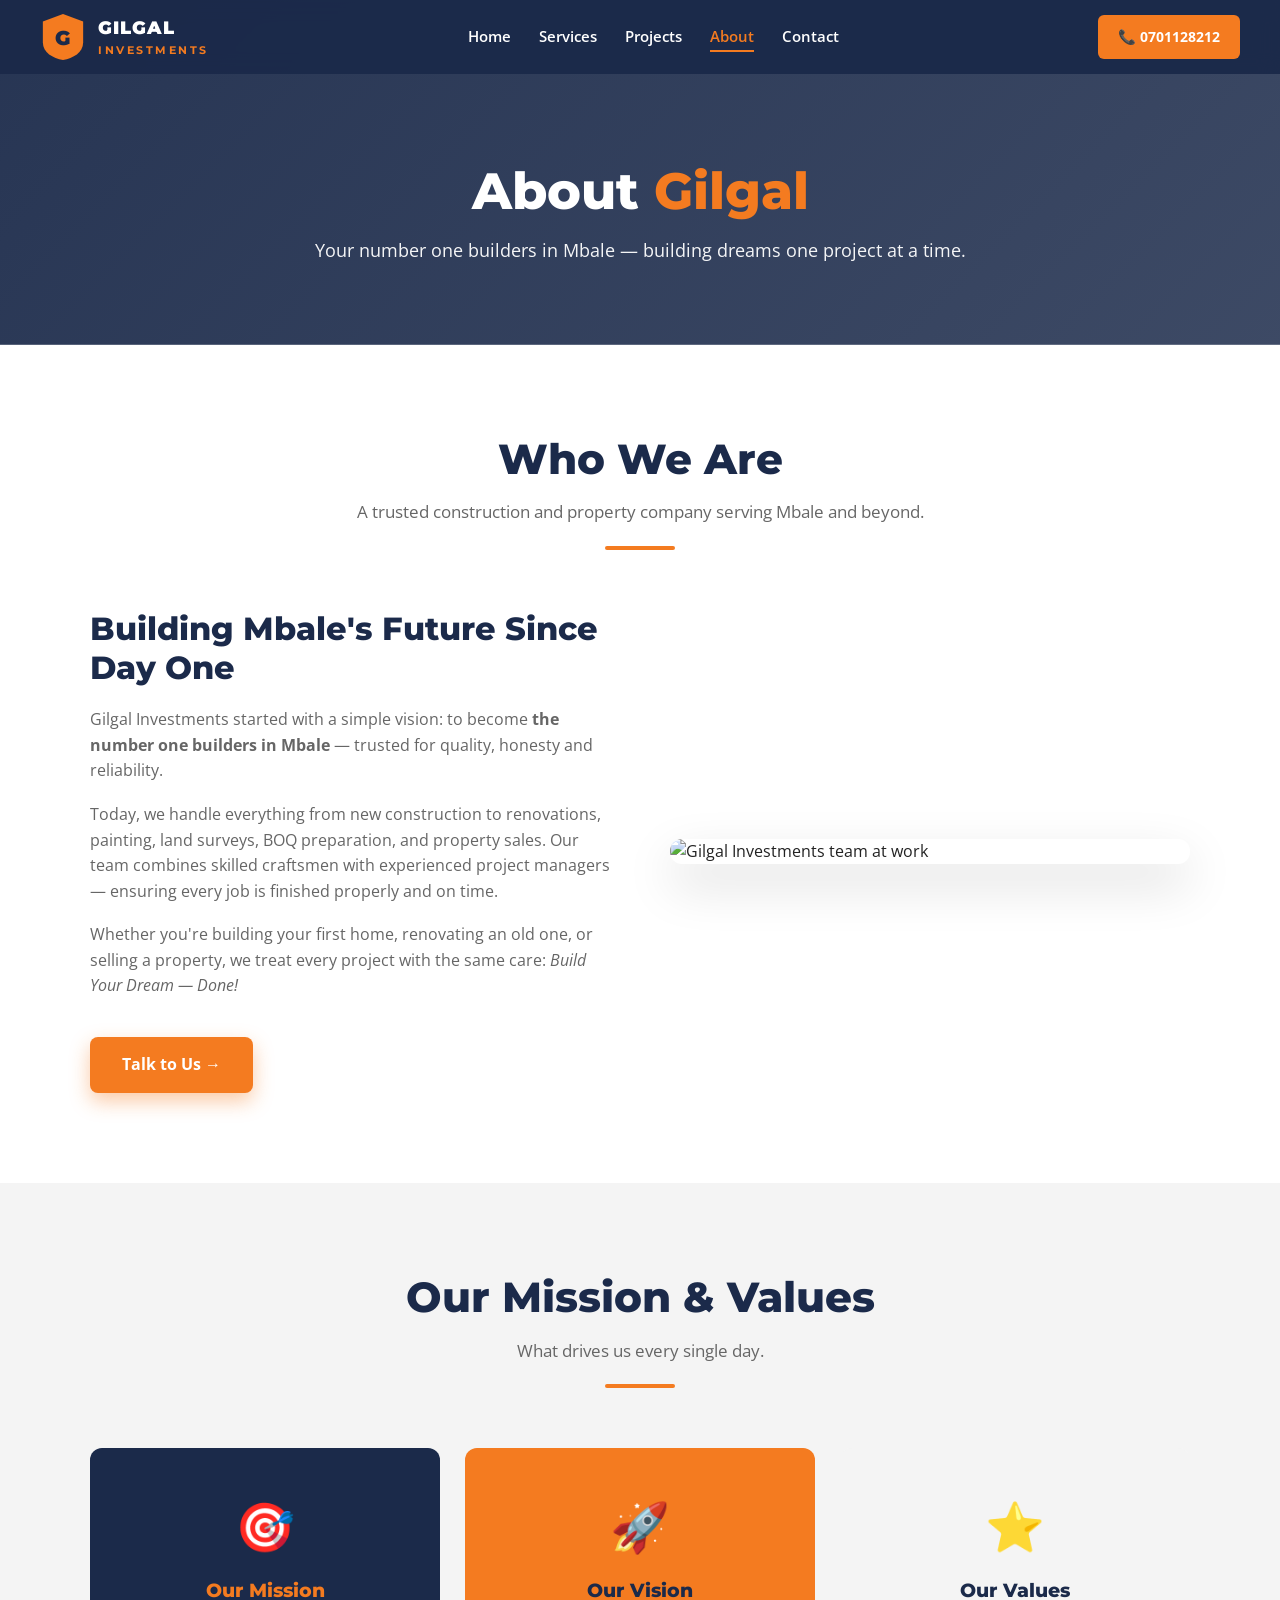
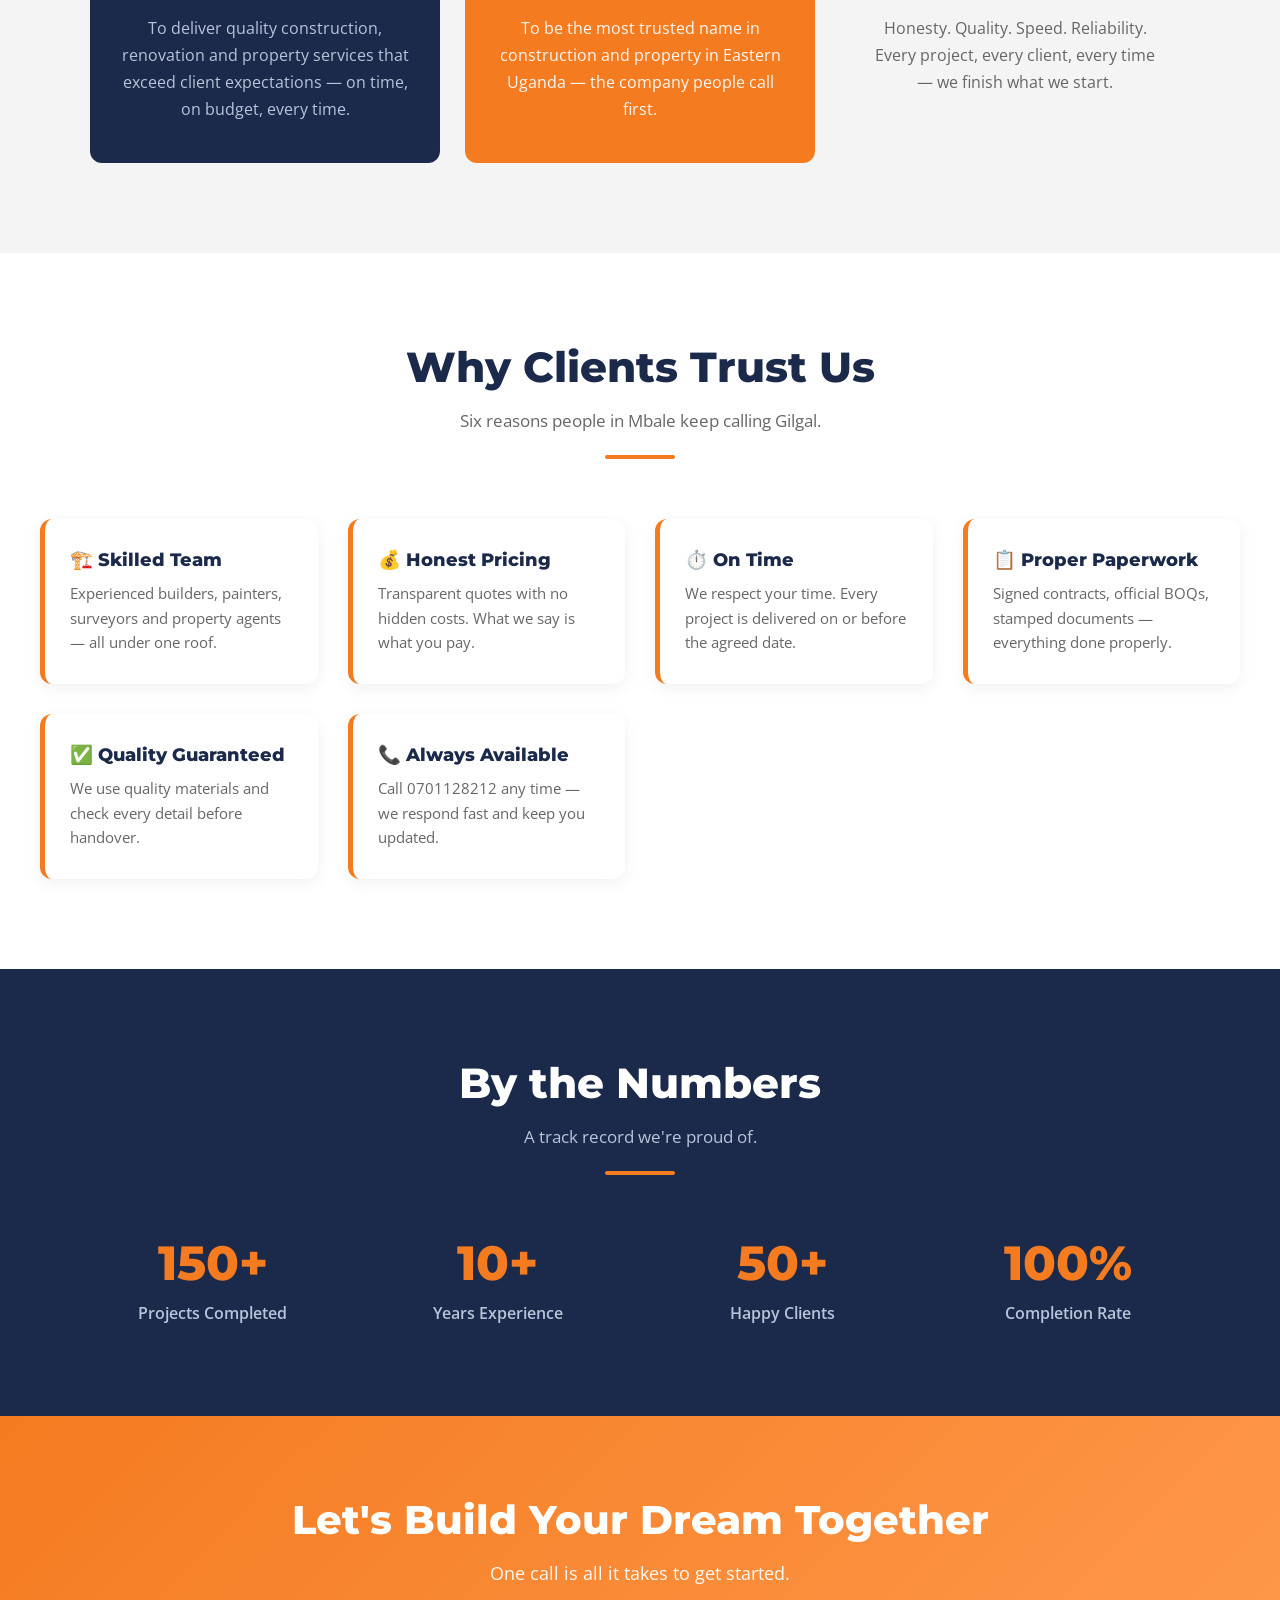
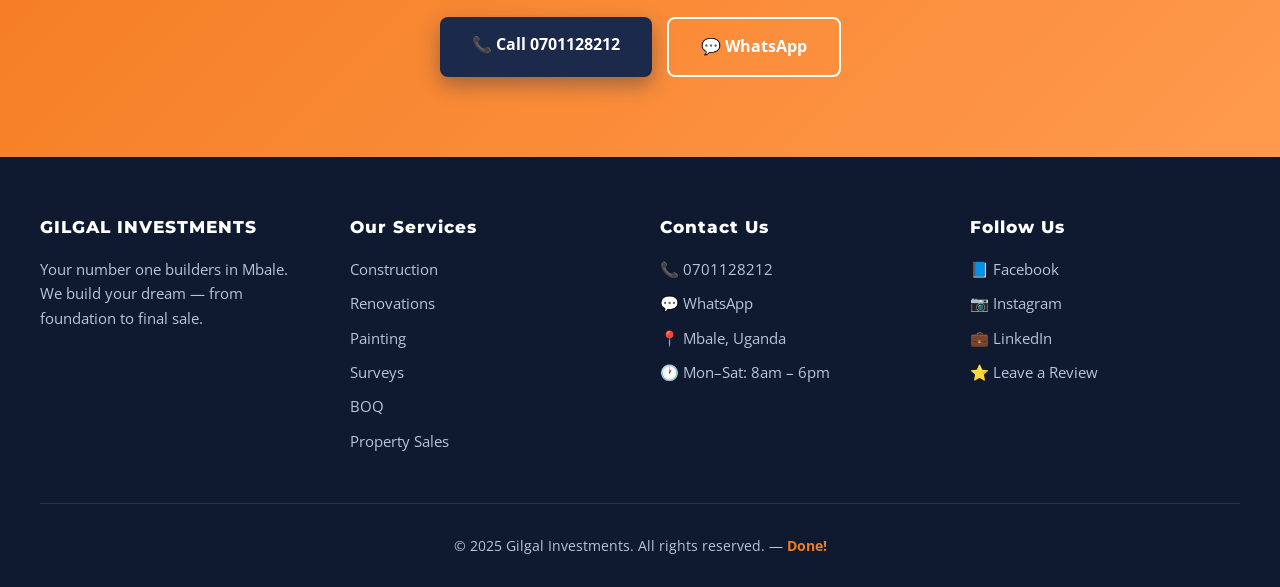
==== about.html @ a6c0d258 "gilgal website" ====
<!DOCTYPE html>
<html lang="en">
<head>
<meta charset="UTF-8">
<meta name="viewport" content="width=device-width, initial-scale=1.0">
<title>About Us | Gilgal Investments Mbale — Your Number One Builders</title>
<meta name="description" content="Learn about Gilgal Investments — your number one builders in Mbale, Uganda. Over 10 years experience in construction, renovation and property.">
<meta name="keywords" content="about Gilgal Investments, Mbale builders, trusted contractors Uganda">
<meta name="robots" content="index, follow">
<meta name="theme-color" content="#1B2A4A">
<link rel="canonical" href="https://gilgal-investment.vercel.app/about.html">

<meta property="og:type" content="website">
<meta property="og:title" content="About Us | Gilgal Investments Mbale">
<meta property="og:description" content="Your number one builders in Mbale — building dreams one project at a time.">
<meta property="og:url" content="https://gilgal-investment.vercel.app/about.html">
<meta property="og:site_name" content="Gilgal Investments">
<meta property="og:locale" content="en_UG">

<meta name="twitter:card" content="summary_large_image">
<meta name="twitter:title" content="About Gilgal Investments">
<meta name="twitter:description" content="Your number one builders in Mbale.">

<link rel="icon" type="image/svg+xml" href="data:image/svg+xml,<svg xmlns='http://www.w3.org/2000/svg' viewBox='0 0 100 100'><rect width='100' height='100' fill='%231B2A4A' rx='20'/><text x='50' y='72' font-family='Arial Black' font-size='70' font-weight='900' fill='%23F47B20' text-anchor='middle'>G</text></svg>">

<link href="https://fonts.googleapis.com/css2?family=Montserrat:wght@600;800;900&family=Open+Sans:wght@400;600;700&display=swap" rel="stylesheet">
<link rel="stylesheet" href="css/style.css">
<style>
  .mission-vision { max-width: 1100px; margin: 0 auto; display: grid; grid-template-columns: repeat(auto-fit, minmax(280px, 1fr)); gap: 25px; }
  .mv-card { padding: 40px 30px; border-radius: 12px; text-align: center; }
  .mv-card .icon { font-size: 3rem; margin-bottom: 15px; }
  .mv-card h3 { margin-bottom: 12px; }
  .mv-card p { font-size: 1rem; line-height: 1.7; }
  .mv-mission { background: var(--navy); color: var(--white); }
  .mv-mission h3 { color: var(--orange); }
  .mv-mission p { color: #b8c4d9; }
  .mv-vision { background: var(--orange); color: var(--white); }
  .mv-vision h3 { color: var(--navy); }
  .mv-vision p { color: #fff; opacity: 0.95; }
  .mv-values { background: var(--grey); }
  .mv-values h3 { color: var(--navy); }
  .mv-values p { color: var(--text-light); }
</style>
</head>
<body>

<header>
  <a href="index.html" class="logo-wrap">
    <svg class="logo-shield" viewBox="0 0 120 137" xmlns="http://www.w3.org/2000/svg">
      <path d="M 60 0 L 120 22 L 120 85 C 120 115, 90 132, 60 137 C 30 132, 0 115, 0 85 L 0 22 Z" fill="#F47B20"/>
      <text x="60" y="92" font-family="Montserrat, Arial Black, sans-serif" font-weight="900" font-size="60" fill="#1B2A4A" text-anchor="middle">G</text>
    </svg>
    <div class="logo-text">GILGAL<span>INVESTMENTS</span></div>
  </a>
  <nav>
    <ul id="navMenu">
      <li><a href="index.html">Home</a></li>
      <li><a href="services.html">Services</a></li>
      <li><a href="portfolio.html">Projects</a></li>
      <li><a href="about.html" class="active">About</a></li>
      <li><a href="contact.html">Contact</a></li>
    </ul>
  </nav>
  <a href="tel:0701128212" class="call-btn">📞 0701128212</a>
  <button class="menu-toggle" onclick="toggleMenu()">☰</button>
</header>

<section class="page-banner" style="background: linear-gradient(135deg, rgba(27,42,74,0.95), rgba(27,42,74,0.85)), url('https://images.unsplash.com/photo-1541888946425-d81bb19240f5?w=1600'); background-size: cover; background-position: center;">
  <h1>About <span>Gilgal</span></h1>
  <p>Your number one builders in Mbale — building dreams one project at a time.</p>
</section>

<section>
  <div class="section-title">
    <h2>Who We Are</h2>
    <p>A trusted construction and property company serving Mbale and beyond.</p>
  </div>
  <div class="about-content">
    <div class="about-text">
      <h2>Building Mbale's Future Since Day One</h2>
      <p>Gilgal Investments started with a simple vision: to become <strong>the number one builders in Mbale</strong> — trusted for quality, honesty and reliability.</p>
      <p>Today, we handle everything from new construction to renovations, painting, land surveys, BOQ preparation, and property sales. Our team combines skilled craftsmen with experienced project managers — ensuring every job is finished properly and on time.</p>
      <p>Whether you're building your first home, renovating an old one, or selling a property, we treat every project with the same care: <em>Build Your Dream — Done!</em></p>
      <a href="contact.html" class="btn btn-primary" style="margin-top:20px; display:inline-block;">Talk to Us →</a>
    </div>
    <div class="about-image">
      <img src="https://images.unsplash.com/photo-1541888946425-d81bb19240f5?w=800" alt="Gilgal Investments team at work">
    </div>
  </div>
</section>

<section style="background: var(--grey);">
  <div class="section-title">
    <h2>Our Mission & Values</h2>
    <p>What drives us every single day.</p>
  </div>
  <div class="mission-vision">
    <div class="mv-card mv-mission">
      <div class="icon">🎯</div>
      <h3>Our Mission</h3>
      <p>To deliver quality construction, renovation and property services that exceed client expectations — on time, on budget, every time.</p>
    </div>
    <div class="mv-card mv-vision">
      <div class="icon">🚀</div>
      <h3>Our Vision</h3>
      <p>To be the most trusted name in construction and property in Eastern Uganda — the company people call first.</p>
    </div>
    <div class="mv-card mv-values">
      <div class="icon">⭐</div>
      <h3>Our Values</h3>
      <p>Honesty. Quality. Speed. Reliability. Every project, every client, every time — we finish what we start.</p>
    </div>
  </div>
</section>

<section>
  <div class="section-title">
    <h2>Why Clients Trust Us</h2>
    <p>Six reasons people in Mbale keep calling Gilgal.</p>
  </div>
  <div class="values-grid">
    <div class="value-card"><h3>🏗️ Skilled Team</h3><p>Experienced builders, painters, surveyors and property agents — all under one roof.</p></div>
    <div class="value-card"><h3>💰 Honest Pricing</h3><p>Transparent quotes with no hidden costs. What we say is what you pay.</p></div>
    <div class="value-card"><h3>⏱️ On Time</h3><p>We respect your time. Every project is delivered on or before the agreed date.</p></div>
    <div class="value-card"><h3>📋 Proper Paperwork</h3><p>Signed contracts, official BOQs, stamped documents — everything done properly.</p></div>
    <div class="value-card"><h3>✅ Quality Guaranteed</h3><p>We use quality materials and check every detail before handover.</p></div>
    <div class="value-card"><h3>📞 Always Available</h3><p>Call 0701128212 any time — we respond fast and keep you updated.</p></div>
  </div>
</section>

<section style="background: var(--navy); color: var(--white);">
  <div class="section-title">
    <h2 style="color: var(--white);">By the Numbers</h2>
    <p style="color:#b8c4d9;">A track record we're proud of.</p>
  </div>
  <div class="stats">
    <div class="stat"><h3>150+</h3><p>Projects Completed</p></div>
    <div class="stat"><h3>10+</h3><p>Years Experience</p></div>
    <div class="stat"><h3>50+</h3><p>Happy Clients</p></div>
    <div class="stat"><h3>100%</h3><p>Completion Rate</p></div>
  </div>
</section>

<section class="cta">
  <h2>Let's Build Your Dream Together</h2>
  <p>One call is all it takes to get started.</p>
  <div class="hero-buttons">
    <a href="tel:0701128212" class="btn btn-primary">📞 Call 0701128212</a>
    <a href="https://wa.me/256701128212" class="btn btn-outline">💬 WhatsApp</a>
  </div>
</section>

<footer>
  <div class="footer-grid">
    <div><h4>GILGAL INVESTMENTS</h4><p>Your number one builders in Mbale. We build your dream — from foundation to final sale.</p></div>
    <div><h4>Our Services</h4><a href="services.html">Construction</a><a href="services.html">Renovations</a><a href="services.html">Painting</a><a href="services.html">Surveys</a><a href="services.html">BOQ</a><a href="services.html">Property Sales</a></div>
    <div><h4>Contact Us</h4><a href="tel:0701128212">📞 0701128212</a><a href="https://wa.me/256701128212">💬 WhatsApp</a><p>📍 Mbale, Uganda</p><p>🕐 Mon–Sat: 8am – 6pm</p></div>
    <div><h4>Follow Us</h4><a href="#">📘 Facebook</a><a href="#">📷 Instagram</a><a href="#">💼 LinkedIn</a><a href="portfolio.html#reviews">⭐ Leave a Review</a></div>
  </div>
  <div class="footer-bottom"><p>&copy; 2025 Gilgal Investments. All rights reserved. — <em>Done!</em></p></div>
</footer>

<script src="js/script.js"></script>
</body>
</html>
---- css/style.css ----
/* ==========================================================
   GILGAL INVESTMENTS — Complete Stylesheet
   We Are Your Number One Builders — Build Your Dream!
   ========================================================== */

* { margin: 0; padding: 0; box-sizing: border-box; }

:root {
  --navy: #1B2A4A;
  --navy-dark: #0f1a30;
  --orange: #F47B20;
  --orange-light: #ff9a4d;
  --grey: #F4F4F4;
  --white: #FFFFFF;
  --text: #222222;
  --text-light: #666666;
}

body {
  font-family: 'Open Sans', Arial, sans-serif;
  color: var(--text);
  line-height: 1.6;
  overflow-x: hidden;
}

h1, h2, h3, h4 {
  font-family: 'Montserrat', Arial Black, sans-serif;
  font-weight: 800;
  line-height: 1.2;
}

a { text-decoration: none; }
img { max-width: 100%; display: block; }

/* HEADER */
header {
  position: fixed;
  top: 0; left: 0;
  width: 100%;
  background: rgba(27, 42, 74, 0.97);
  backdrop-filter: blur(10px);
  padding: 14px 40px;
  display: flex;
  justify-content: space-between;
  align-items: center;
  z-index: 1000;
}
.logo-wrap { display: flex; align-items: center; gap: 12px; }
.logo-shield { width: 46px; height: 46px; flex-shrink: 0; }
.logo-text {
  color: var(--white);
  font-family: 'Montserrat', sans-serif;
  font-weight: 900;
  font-size: 1.1rem;
  letter-spacing: 1px;
}
.logo-text span {
  display: block;
  font-size: 0.68rem;
  color: var(--orange);
  font-weight: 700;
  letter-spacing: 2.5px;
}
nav ul { list-style: none; display: flex; gap: 28px; }
nav a {
  color: var(--white);
  font-weight: 600;
  font-size: 0.95rem;
  position: relative;
  transition: 0.3s;
}
nav a:hover, nav a.active { color: var(--orange); }
nav a::after {
  content: '';
  position: absolute;
  bottom: -6px; left: 0;
  width: 0; height: 2px;
  background: var(--orange);
  transition: 0.3s;
}
nav a:hover::after, nav a.active::after { width: 100%; }
.call-btn {
  background: var(--orange);
  color: var(--white);
  padding: 10px 20px;
  border-radius: 6px;
  font-weight: 700;
  font-size: 0.9rem;
  transition: 0.3s;
}
.call-btn:hover { background: #d9660f; transform: translateY(-2px); }
.menu-toggle {
  display: none;
  background: none;
  border: none;
  color: var(--white);
  font-size: 1.8rem;
  cursor: pointer;
}

/* HERO */
.hero {
  position: relative;
  height: 100vh;
  min-height: 620px;
  overflow: hidden;
  display: flex;
  align-items: center;
  justify-content: center;
  text-align: center;
}
.slide {
  position: absolute;
  inset: 0;
  background-size: cover;
  background-position: center;
  opacity: 0;
  transition: opacity 1.5s ease-in-out;
  z-index: 1;
}
.slide.active { opacity: 1; z-index: 2; }
.slide::after {
  content: '';
  position: absolute;
  inset: 0;
  background: linear-gradient(135deg, rgba(27,42,74,0.88), rgba(27,42,74,0.68));
}
.hero-content {
  position: relative;
  z-index: 10;
  max-width: 950px;
  padding: 0 20px;
  color: var(--white);
}
.hero-content h1 {
  font-size: clamp(2rem, 5vw, 3.8rem);
  margin-bottom: 20px;
  text-shadow: 0 4px 20px rgba(0,0,0,0.4);
}
.hero-content h1 span { color: var(--orange); display: block; transition: opacity 0.4s; }
.hero-content p {
  font-size: clamp(1rem, 2vw, 1.25rem);
  margin-bottom: 35px;
  opacity: 0.95;
}
.hero-buttons { display: flex; gap: 15px; justify-content: center; flex-wrap: wrap; }

.btn {
  display: inline-block;
  padding: 15px 32px;
  border-radius: 8px;
  font-weight: 700;
  font-size: 1rem;
  transition: 0.3s;
  border: none;
  cursor: pointer;
  font-family: 'Open Sans', sans-serif;
  text-decoration: none;
}
.btn-primary { background: var(--orange); color: var(--white); box-shadow: 0 8px 20px rgba(244,123,32,0.4); }
.btn-primary:hover { background: #d9660f; transform: translateY(-3px); }
.btn-outline { border: 2px solid var(--white); color: var(--white); background: transparent; }
.btn-outline:hover { background: var(--white); color: var(--navy); }

.dots {
  position: absolute;
  bottom: 30px; left: 50%;
  transform: translateX(-50%);
  z-index: 20;
  display: flex; gap: 12px;
}
.dot {
  width: 12px; height: 12px;
  border-radius: 50%;
  background: rgba(255,255,255,0.5);
  cursor: pointer;
  border: none;
  transition: 0.3s;
}
.dot.active { background: var(--orange); width: 35px; border-radius: 6px; }

/* SECTIONS */
section { padding: 90px 40px; }
.section-title { text-align: center; margin-bottom: 60px; }
.section-title h2 { font-size: clamp(1.8rem, 4vw, 2.6rem); color: var(--navy); margin-bottom: 15px; }
.section-title p { color: var(--text-light); font-size: 1.05rem; max-width: 640px; margin: 0 auto; }
.section-title::after {
  content: '';
  display: block;
  width: 70px; height: 4px;
  background: var(--orange);
  margin: 20px auto 0;
  border-radius: 2px;
}

/* PAGE BANNER */
.page-banner {
  background: linear-gradient(135deg, rgba(27,42,74,0.95), rgba(27,42,74,0.85)),
              url('https://images.unsplash.com/photo-1503387762-592deb58ef4e?w=1600');
  background-size: cover;
  background-position: center;
  color: var(--white);
  text-align: center;
  padding: 160px 20px 80px;
}
.page-banner h1 { font-size: clamp(2rem, 5vw, 3.2rem); margin-bottom: 15px; }
.page-banner h1 span { color: var(--orange); }
.page-banner p { font-size: 1.1rem; max-width: 700px; margin: 0 auto; opacity: 0.95; }

/* SERVICES */
.services { background: var(--grey); }
.services-grid {
  max-width: 1200px;
  margin: 0 auto;
  display: grid;
  grid-template-columns: repeat(auto-fit, minmax(280px, 1fr));
  gap: 25px;
}
.service-card {
  background: var(--white);
  padding: 35px 25px;
  border-radius: 12px;
  border-top: 5px solid var(--orange);
  transition: 0.3s;
  box-shadow: 0 4px 15px rgba(0,0,0,0.05);
  text-align: center;
}
.service-card:hover {
  transform: translateY(-8px);
  box-shadow: 0 15px 35px rgba(0,0,0,0.12);
  border-top-color: var(--navy);
}
.service-card .icon { font-size: 3rem; margin-bottom: 15px; display: block; }
.service-card h3 { color: var(--navy); margin-bottom: 12px; font-size: 1.25rem; }
.service-card p { color: var(--text-light); font-size: 0.95rem; }

/* WHY US */
.why-us { background: var(--navy); color: var(--white); }
.why-us .section-title h2 { color: var(--white); }
.why-us .section-title p { color: #b8c4d9; }
.stats {
  max-width: 1100px;
  margin: 0 auto;
  display: grid;
  grid-template-columns: repeat(auto-fit, minmax(200px, 1fr));
  gap: 40px;
  text-align: center;
}
.stat h3 { font-size: 3rem; color: var(--orange); margin-bottom: 8px; }
.stat p { color: #b8c4d9; font-weight: 600; }

/* PORTFOLIO */
.portfolio-grid {
  max-width: 1200px;
  margin: 0 auto;
  display: grid;
  grid-template-columns: repeat(auto-fit, minmax(320px, 1fr));
  gap: 20px;
}
.portfolio-item {
  position: relative;
  height: 280px;
  border-radius: 12px;
  overflow: hidden;
  cursor: pointer;
  background-size: cover;
  background-position: center;
  transition: 0.4s;
}
.portfolio-item:hover { transform: scale(1.03); }
.portfolio-item::after {
  content: '';
  position: absolute;
  inset: 0;
  background: linear-gradient(to top, rgba(27,42,74,0.9), transparent 60%);
  transition: 0.3s;
}
.portfolio-item:hover::after {
  background: linear-gradient(to top, rgba(244,123,32,0.85), transparent 60%);
}
.portfolio-label {
  position: absolute;
  bottom: 20px; left: 20px;
  z-index: 2;
  color: var(--white);
  font-family: 'Montserrat', sans-serif;
  font-weight: 700;
  font-size: 1.1rem;
}
.portfolio-label small {
  display: block;
  font-size: 0.75rem;
  color: var(--orange);
  font-weight: 700;
  letter-spacing: 2px;
  margin-bottom: 4px;
}

/* BOQ SECTION */
.boq-section {
  background: linear-gradient(135deg, #1B2A4A 0%, #2c4563 100%);
  color: var(--white);
  padding: 100px 40px;
  position: relative;
  overflow: hidden;
}
.boq-section::before {
  content: '';
  position: absolute;
  top: -50px; right: -50px;
  width: 300px; height: 300px;
  background: var(--orange);
  opacity: 0.1;
  border-radius: 50%;
}
.boq-inner {
  max-width: 1200px;
  margin: 0 auto;
  display: grid;
  grid-template-columns: 1fr 1fr;
  gap: 60px;
  align-items: center;
  position: relative;
  z-index: 2;
}
.boq-image {
  border-radius: 16px;
  overflow: hidden;
  box-shadow: 0 25px 60px rgba(0,0,0,0.4);
  position: relative;
}
.boq-image img { width: 100%; height: 500px; object-fit: cover; }
.boq-image::after {
  content: '';
  position: absolute;
  inset: 0;
  background: linear-gradient(135deg, rgba(244,123,32,0.15), transparent);
}
.boq-text h2 {
  font-size: 2.5rem;
  margin-bottom: 20px;
  line-height: 1.2;
}
.boq-text h2 span { color: var(--orange); }
.boq-text p {
  color: #d0d8e5;
  font-size: 1.05rem;
  margin-bottom: 20px;
  line-height: 1.8;
}
.boq-features {
  list-style: none;
  margin: 25px 0;
}
.boq-features li {
  padding: 10px 0 10px 35px;
  position: relative;
  color: #e8edf5;
  font-size: 1rem;
}
.boq-features li::before {
  content: '✓';
  position: absolute;
  left: 0;
  top: 10px;
  width: 24px; height: 24px;
  background: var(--orange);
  color: var(--white);
  border-radius: 50%;
  display: flex;
  align-items: center;
  justify-content: center;
  font-weight: 900;
  font-size: 0.75rem;
}

/* BOQ SAMPLE CARDS */
.boq-samples {
  max-width: 1200px;
  margin: 80px auto 0;
  display: grid;
  grid-template-columns: repeat(auto-fit, minmax(260px, 1fr));
  gap: 25px;
}
.boq-sample-card {
  background: rgba(255,255,255,0.06);
  backdrop-filter: blur(10px);
  border: 1px solid rgba(255,255,255,0.1);
  border-radius: 12px;
  padding: 30px 25px;
  transition: 0.3s;
}
.boq-sample-card:hover {
  background: rgba(244,123,32,0.15);
  border-color: var(--orange);
  transform: translateY(-5px);
}
.boq-sample-card .icon { font-size: 2.5rem; margin-bottom: 15px; }
.boq-sample-card h4 { color: var(--orange); margin-bottom: 10px; font-size: 1.15rem; }
.boq-sample-card p { color: #d0d8e5; font-size: 0.9rem; line-height: 1.7; }

/* FIELD WORK GALLERY */
.field-gallery {
  max-width: 1200px;
  margin: 0 auto;
  display: grid;
  grid-template-columns: repeat(auto-fit, minmax(280px, 1fr));
  gap: 20px;
}
.field-item {
  position: relative;
  height: 320px;
  border-radius: 12px;
  overflow: hidden;
  background-size: cover;
  background-position: center;
  cursor: pointer;
  transition: 0.4s;
}
.field-item:hover { transform: scale(1.03); }
.field-item::after {
  content: '';
  position: absolute;
  inset: 0;
  background: linear-gradient(to top, rgba(27,42,74,0.95) 0%, transparent 55%);
}
.field-item:hover::after {
  background: linear-gradient(to top, rgba(244,123,32,0.9) 0%, transparent 55%);
}
.field-label {
  position: absolute;
  bottom: 20px; left: 20px;
  right: 20px;
  z-index: 2;
  color: var(--white);
}
.field-label h4 {
  font-size: 1.15rem;
  margin-bottom: 5px;
}
.field-label p {
  color: rgba(255,255,255,0.85);
  font-size: 0.85rem;
}

/* BEFORE / AFTER */
.ba-section {
  background: var(--grey);
}
.ba-grid {
  max-width: 1200px;
  margin: 0 auto;
  display: grid;
  grid-template-columns: repeat(auto-fit, minmax(400px, 1fr));
  gap: 30px;
}
.ba-item {
  background: var(--white);
  border-radius: 12px;
  overflow: hidden;
  box-shadow: 0 6px 25px rgba(0,0,0,0.08);
}
.ba-images {
  display: grid;
  grid-template-columns: 1fr 1fr;
  height: 260px;
}
.ba-image {
  position: relative;
  background-size: cover;
  background-position: center;
}
.ba-image::after {
  content: attr(data-label);
  position: absolute;
  top: 12px; left: 12px;
  background: rgba(27,42,74,0.9);
  color: var(--white);
  padding: 4px 12px;
  border-radius: 20px;
  font-size: 0.75rem;
  font-weight: 700;
  letter-spacing: 1px;
}
.ba-image.after::after { background: var(--orange); }
.ba-info { padding: 25px; }
.ba-info h4 { color: var(--navy); margin-bottom: 8px; font-size: 1.1rem; }
.ba-info p { color: var(--text-light); font-size: 0.9rem; }

/* TESTIMONIALS */
.testimonials-grid {
  max-width: 1200px;
  margin: 0 auto;
  display: grid;
  grid-template-columns: repeat(auto-fit, minmax(300px, 1fr));
  gap: 25px;
}
.testimonial {
  background: var(--white);
  padding: 30px;
  border-radius: 12px;
  box-shadow: 0 4px 15px rgba(0,0,0,0.06);
  border-top: 5px solid var(--orange);
}
.testimonial .stars { color: var(--orange); margin-bottom: 10px; font-size: 1.1rem; }
.testimonial .quote {
  color: var(--text-light);
  font-style: italic;
  margin-bottom: 20px;
  line-height: 1.7;
}
.testimonial .author { display: flex; align-items: center; gap: 15px; }
.testimonial .avatar {
  width: 50px; height: 50px;
  border-radius: 50%;
  background: var(--navy);
  color: var(--orange);
  display: flex;
  align-items: center;
  justify-content: center;
  font-weight: 900;
  font-size: 1.3rem;
  font-family: 'Montserrat', sans-serif;
}
.testimonial .author h5 { color: var(--navy); font-size: 0.95rem; margin-bottom: 2px; }
.testimonial .author span { color: var(--text-light); font-size: 0.85rem; }

/* REVIEW FORM */
.review-form-wrap {
  max-width: 700px;
  margin: 60px auto 0;
  background: var(--white);
  padding: 40px 35px;
  border-radius: 12px;
  box-shadow: 0 6px 25px rgba(0,0,0,0.08);
  border-top: 5px solid var(--orange);
}
.review-form-wrap h3 { color: var(--navy); font-size: 1.5rem; margin-bottom: 10px; text-align: center; }
.review-form-wrap .sub { text-align: center; color: var(--text-light); margin-bottom: 30px; font-size: 0.95rem; }
.review-form-wrap .form-group { margin-bottom: 18px; }
.review-form-wrap label {
  display: block;
  color: var(--navy);
  font-weight: 600;
  margin-bottom: 6px;
  font-size: 0.9rem;
}
.review-form-wrap input[type="text"],
.review-form-wrap input[type="tel"],
.review-form-wrap select,
.review-form-wrap textarea {
  width: 100%;
  padding: 12px 15px;
  border: 2px solid #e0e0e0;
  border-radius: 8px;
  font-size: 1rem;
  font-family: 'Open Sans', sans-serif;
  transition: 0.3s;
}
.review-form-wrap input:focus,
.review-form-wrap select:focus,
.review-form-wrap textarea:focus {
  outline: none;
  border-color: var(--orange);
}
.review-form-wrap textarea { resize: vertical; min-height: 120px; }

.star-rating {
  display: flex;
  flex-direction: row-reverse;
  justify-content: flex-end;
  gap: 5px;
  margin-bottom: 10px;
}
.star-rating input { display: none; }
.star-label {
  font-size: 2.2rem;
  color: #ddd;
  cursor: pointer;
  transition: 0.2s;
  user-select: none;
}
.star-label:hover,
.star-label:hover ~ .star-label,
.star-label.active,
.star-label.active ~ .star-label { color: var(--orange); }

.review-submit {
  width: 100%;
  background: var(--orange);
  color: var(--white);
  border: none;
  padding: 15px;
  border-radius: 8px;
  font-weight: 700;
  font-size: 1rem;
  cursor: pointer;
  transition: 0.3s;
  font-family: 'Open Sans', sans-serif;
}
.review-submit:hover:not(:disabled) { background: #d9660f; transform: translateY(-2px); }
.review-submit:disabled { opacity: 0.6; cursor: not-allowed; }

.review-msg {
  display: none;
  padding: 12px 18px;
  border-radius: 8px;
  margin-bottom: 20px;
  font-weight: 600;
  font-size: 0.95rem;
}
.review-msg.success { background: #d4edda; color: #155724; border-left: 4px solid #28a745; }
.review-msg.error { background: #f8d7da; color: #721c24; border-left: 4px solid #dc3545; }

/* CTA */
.cta {
  background: linear-gradient(135deg, var(--orange), var(--orange-light));
  color: var(--white);
  text-align: center;
  padding: 80px 20px;
}
.cta h2 { font-size: clamp(1.8rem, 4vw, 2.5rem); margin-bottom: 15px; }
.cta p { font-size: 1.1rem; margin-bottom: 30px; opacity: 0.95; }
.cta .btn-primary { background: var(--navy); box-shadow: 0 8px 20px rgba(27,42,74,0.4); }
.cta .btn-primary:hover { background: var(--navy-dark); }

/* FOOTER */
footer {
  background: var(--navy-dark);
  color: #b8c4d9;
  padding: 60px 40px 30px;
}
.footer-grid {
  max-width: 1200px;
  margin: 0 auto;
  display: grid;
  grid-template-columns: repeat(auto-fit, minmax(220px, 1fr));
  gap: 40px;
  margin-bottom: 40px;
}
.footer-grid h4 { color: var(--white); margin-bottom: 20px; font-size: 1.05rem; letter-spacing: 1px; }
.footer-grid p, .footer-grid a {
  color: #b8c4d9;
  font-size: 0.95rem;
  display: block;
  margin-bottom: 10px;
  transition: 0.3s;
}
.footer-grid a:hover { color: var(--orange); padding-left: 5px; }
.footer-bottom {
  text-align: center;
  padding-top: 30px;
  border-top: 1px solid rgba(255,255,255,0.1);
  font-size: 0.9rem;
}
.footer-bottom em { color: var(--orange); font-weight: 700; font-style: normal; }

/* ABOUT */
.about-content {
  max-width: 1100px;
  margin: 0 auto;
  display: grid;
  grid-template-columns: 1fr 1fr;
  gap: 60px;
  align-items: center;
}
.about-text h2 { color: var(--navy); font-size: 2rem; margin-bottom: 20px; }
.about-text p { color: var(--text-light); margin-bottom: 18px; font-size: 1rem; }
.about-image {
  border-radius: 12px;
  overflow: hidden;
  box-shadow: 0 20px 50px rgba(0,0,0,0.15);
}
.about-image img { width: 100%; }

.values-grid {
  max-width: 1200px;
  margin: 0 auto;
  display: grid;
  grid-template-columns: repeat(auto-fit, minmax(240px, 1fr));
  gap: 30px;
}
.value-card {
  background: var(--white);
  padding: 30px 25px;
  border-radius: 12px;
  box-shadow: 0 4px 15px rgba(0,0,0,0.06);
  border-left: 5px solid var(--orange);
}
.value-card h3 { color: var(--navy); margin-bottom: 10px; font-size: 1.15rem; }
.value-card p { color: var(--text-light); font-size: 0.95rem; }

/* CONTACT */
.contact-grid {
  max-width: 1100px;
  margin: 0 auto;
  display: grid;
  grid-template-columns: 1fr 1.2fr;
  gap: 50px;
}
.contact-info {
  background: var(--navy);
  color: var(--white);
  padding: 40px 35px;
  border-radius: 12px;
}
.contact-info h3 { color: var(--orange); margin-bottom: 25px; font-size: 1.3rem; }
.contact-item {
  display: flex;
  gap: 15px;
  margin-bottom: 25px;
  align-items: flex-start;
}
.contact-item .ci-icon {
  font-size: 1.5rem;
  width: 40px; height: 40px;
  background: var(--orange);
  border-radius: 50%;
  display: flex;
  align-items: center;
  justify-content: center;
  flex-shrink: 0;
}
.contact-item h4 {
  font-size: 0.85rem;
  color: var(--orange);
  letter-spacing: 1.5px;
  margin-bottom: 4px;
  text-transform: uppercase;
}
.contact-item p, .contact-item a {
  color: var(--white);
  font-size: 1.05rem;
  font-weight: 600;
}
.contact-item a:hover { color: var(--orange); }

.contact-form {
  background: var(--white);
  padding: 40px 35px;
  border-radius: 12px;
  box-shadow: 0 4px 25px rgba(0,0,0,0.08);
}
.contact-form h3 { color: var(--navy); margin-bottom: 25px; font-size: 1.3rem; }
.form-group { margin-bottom: 18px; }
.form-group label {
  display: block;
  color: var(--navy);
  font-weight: 600;
  margin-bottom: 6px;
  font-size: 0.9rem;
}
.form-group input,
.form-group select,
.form-group textarea {
  width: 100%;
  padding: 12px 15px;
  border: 2px solid #e0e0e0;
  border-radius: 8px;
  font-size: 1rem;
  font-family: 'Open Sans', sans-serif;
  transition: 0.3s;
}
.form-group input:focus,
.form-group select:focus,
.form-group textarea:focus { outline: none; border-color: var(--orange); }
.form-group textarea { resize: vertical; min-height: 120px; }
.form-submit {
  background: var(--orange);
  color: var(--white);
  border: none;
  padding: 15px 35px;
  border-radius: 8px;
  font-weight: 700;
  font-size: 1rem;
  cursor: pointer;
  transition: 0.3s;
  font-family: 'Open Sans', sans-serif;
  width: 100%;
}
.form-submit:hover { background: #d9660f; transform: translateY(-2px); }

.map-wrap {
  max-width: 1100px;
  margin: 60px auto 0;
  border-radius: 12px;
  overflow: hidden;
  box-shadow: 0 10px 30px rgba(0,0,0,0.1);
}
.map-wrap iframe { width: 100%; height: 400px; border: 0; display: block; }

/* ADMIN */
.admin-login {
  max-width: 400px;
  margin: 120px auto;
  background: var(--white);
  padding: 40px 35px;
  border-radius: 12px;
  box-shadow: 0 6px 25px rgba(0,0,0,0.1);
  border-top: 5px solid var(--orange);
}
.admin-login h2 { color: var(--navy); text-align: center; margin-bottom: 25px; }
.admin-login input {
  width: 100%;
  padding: 12px 15px;
  border: 2px solid #e0e0e0;
  border-radius: 8px;
  font-size: 1rem;
  margin-bottom: 15px;
  font-family: 'Open Sans', sans-serif;
}
.admin-login input:focus { outline: none; border-color: var(--orange); }
.admin-login button {
  width: 100%;
  background: var(--orange);
  color: var(--white);
  border: none;
  padding: 14px;
  border-radius: 8px;
  font-weight: 700;
  font-size: 1rem;
  cursor: pointer;
  font-family: 'Open Sans', sans-serif;
}
.admin-login button:hover { background: #d9660f; }
.admin-header {
  max-width: 1100px;
  margin: 100px auto 20px;
  padding: 0 20px;
  display: flex;
  justify-content: space-between;
  align-items: center;
  flex-wrap: wrap;
  gap: 15px;
}
.admin-header h1 { color: var(--navy); font-size: 1.8rem; }
.admin-header .logout-btn {
  background: #dc3545;
  color: var(--white);
  border: none;
  padding: 10px 20px;
  border-radius: 6px;
  cursor: pointer;
  font-weight: 700;
  font-family: 'Open Sans', sans-serif;
}
.admin-header .logout-btn:hover { background: #b02a37; }
.admin-stats {
  max-width: 1100px;
  margin: 0 auto 30px;
  padding: 0 20px;
  display: grid;
  grid-template-columns: repeat(auto-fit, minmax(150px, 1fr));
  gap: 15px;
}
.admin-stat {
  background: var(--white);
  padding: 20px;
  border-radius: 10px;
  text-align: center;
  box-shadow: 0 2px 10px rgba(0,0,0,0.06);
  border-top: 4px solid var(--orange);
}
.admin-stat h3 { font-size: 2rem; color: var(--navy); margin-bottom: 5px; }
.admin-stat p {
  color: var(--text-light);
  font-size: 0.85rem;
  font-weight: 600;
  letter-spacing: 1px;
  text-transform: uppercase;
}
.admin-reviews {
  max-width: 1100px;
  margin: 0 auto 80px;
  padding: 0 20px;
  display: grid;
  grid-template-columns: repeat(auto-fit, minmax(320px, 1fr));
  gap: 20px;
}
.admin-card {
  background: var(--white);
  padding: 25px;
  border-radius: 12px;
  box-shadow: 0 4px 15px rgba(0,0,0,0.08);
  border-left: 5px solid #ffc107;
}
.admin-card.approved { border-left-color: #28a745; opacity: 0.7; }
.admin-card .stars { color: var(--orange); font-size: 1.3rem; margin-bottom: 10px; }
.admin-card .review-text { color: var(--text); font-style: italic; margin-bottom: 15px; line-height: 1.7; }
.admin-card .meta {
  color: var(--text-light);
  font-size: 0.85rem;
  margin-bottom: 15px;
  padding-bottom: 15px;
  border-bottom: 1px solid #eee;
}
.admin-card .meta strong { color: var(--navy); }
.admin-card .actions { display: flex; gap: 10px; flex-wrap: wrap; }
.admin-card button {
  padding: 10px 18px;
  border: none;
  border-radius: 6px;
  font-weight: 700;
  cursor: pointer;
  font-family: 'Open Sans', sans-serif;
  font-size: 0.9rem;
  transition: 0.3s;
}
.btn-approve { background: #28a745; color: #fff; }
.btn-approve:hover { background: #1e7e34; }
.btn-reject { background: #dc3545; color: #fff; }
.btn-reject:hover { background: #b02a37; }
.btn-whatsapp {
  background: #25D366;
  color: #fff;
  text-decoration: none;
  padding: 10px 18px;
  border-radius: 6px;
  font-weight: 700;
  font-size: 0.9rem;
  display: inline-block;
}
.no-reviews {
  text-align: center;
  padding: 60px 20px;
  color: #999;
  grid-column: 1 / -1;
}

/* ANIMATIONS */
@keyframes fadeUp {
  from { opacity: 0; transform: translateY(30px); }
  to { opacity: 1; transform: translateY(0); }
}

/* RESPONSIVE */
@media (max-width: 900px) {
  header { padding: 12px 20px; }
  nav ul {
    display: none;
    position: absolute;
    top: 70px; left: 0; right: 0;
    background: var(--navy);
    flex-direction: column;
    padding: 20px;
    gap: 15px;
  }
  nav ul.open { display: flex; }
  .menu-toggle { display: block; }
  .call-btn { display: none; }
  section { padding: 60px 20px; }
  .hero { height: 90vh; }
  .about-content { grid-template-columns: 1fr; gap: 40px; }
  .contact-grid { grid-template-columns: 1fr; }
  .boq-inner { grid-template-columns: 1fr; gap: 40px; }
  .ba-grid { grid-template-columns: 1fr; }
  .boq-image img { height: 350px; }
}
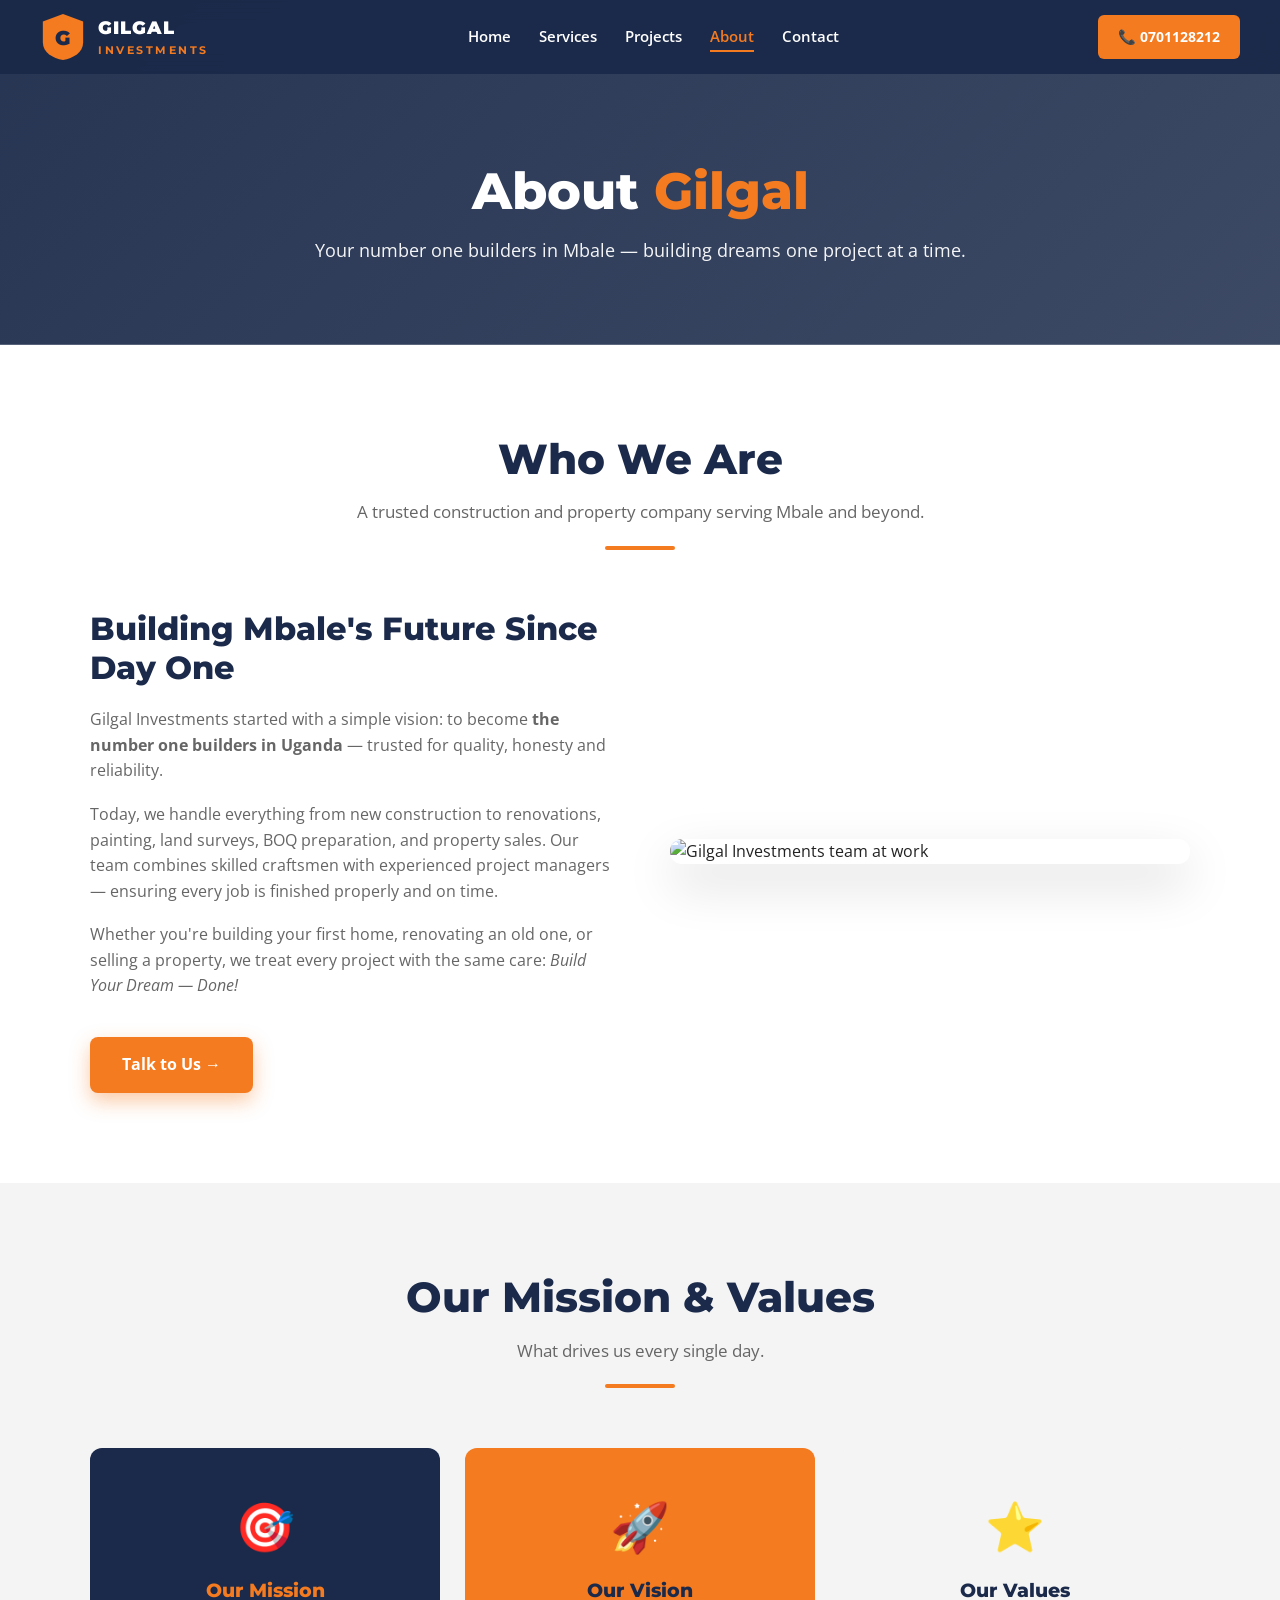
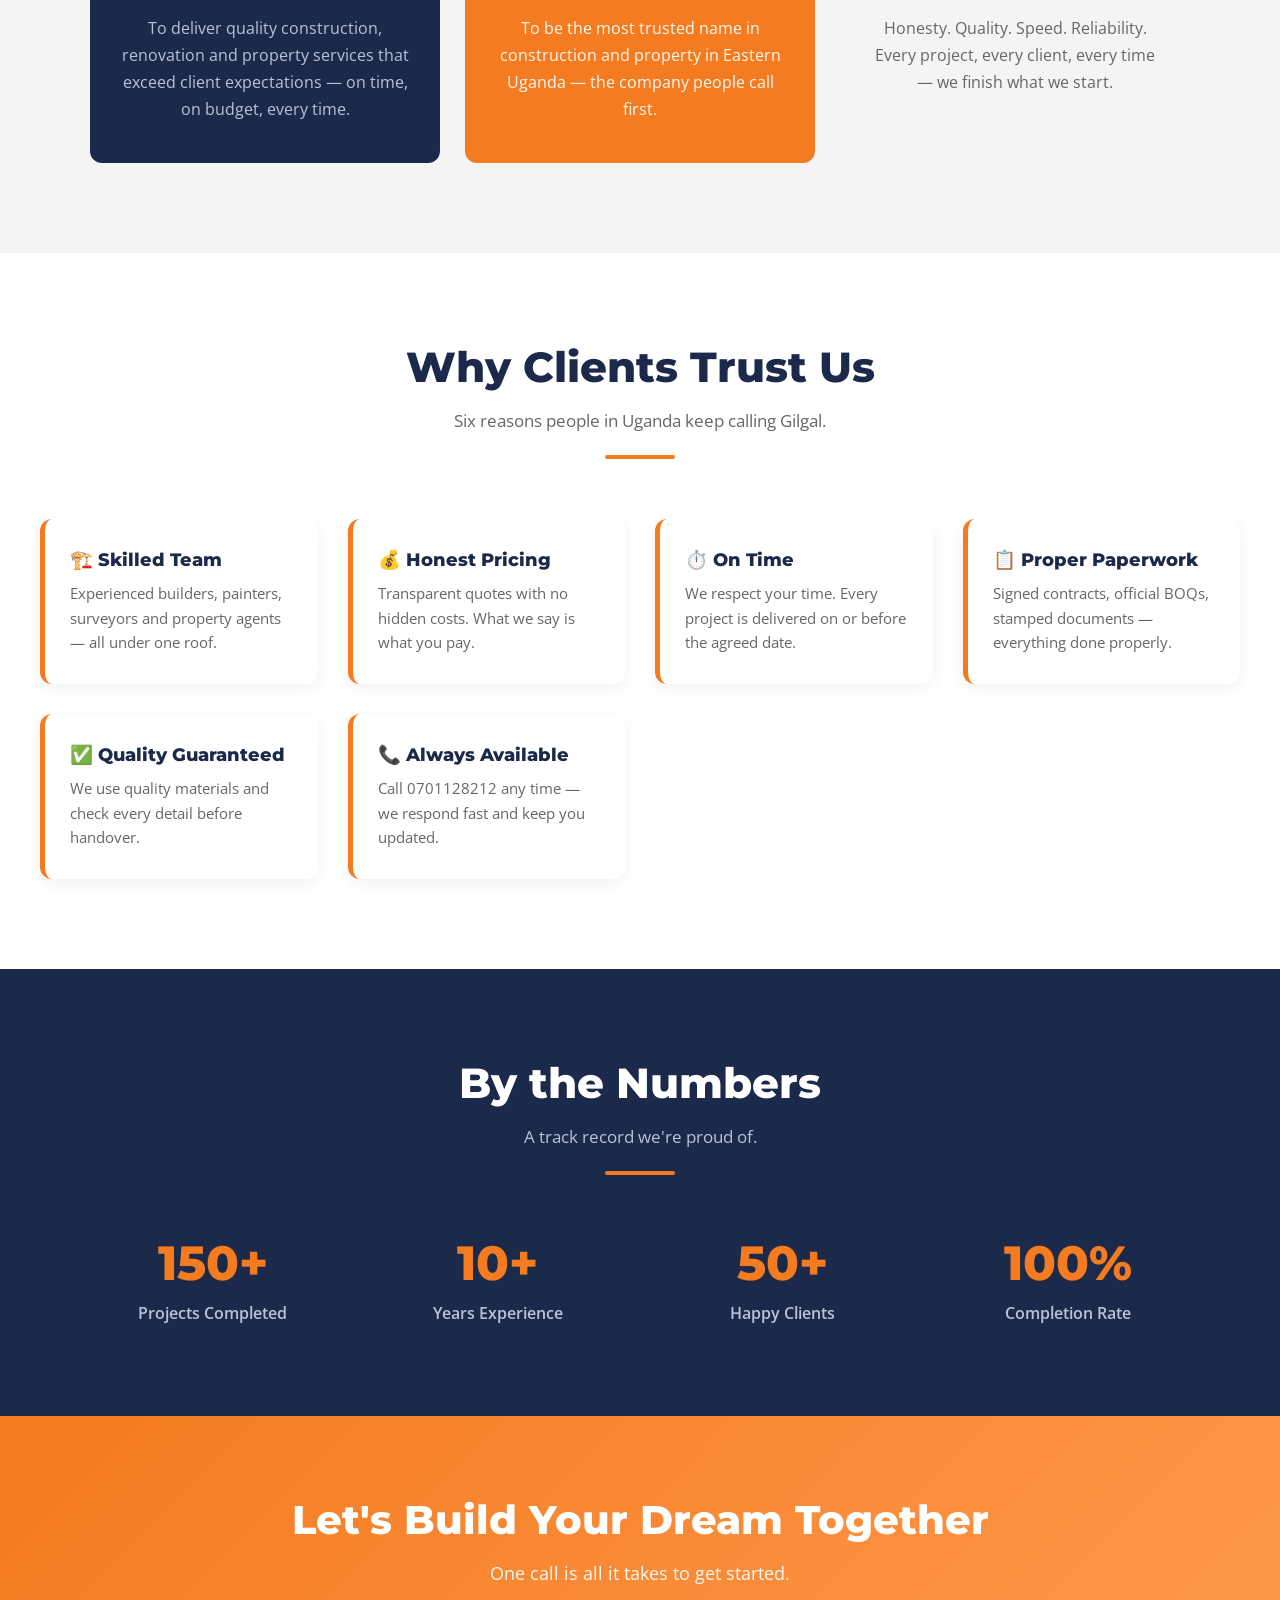
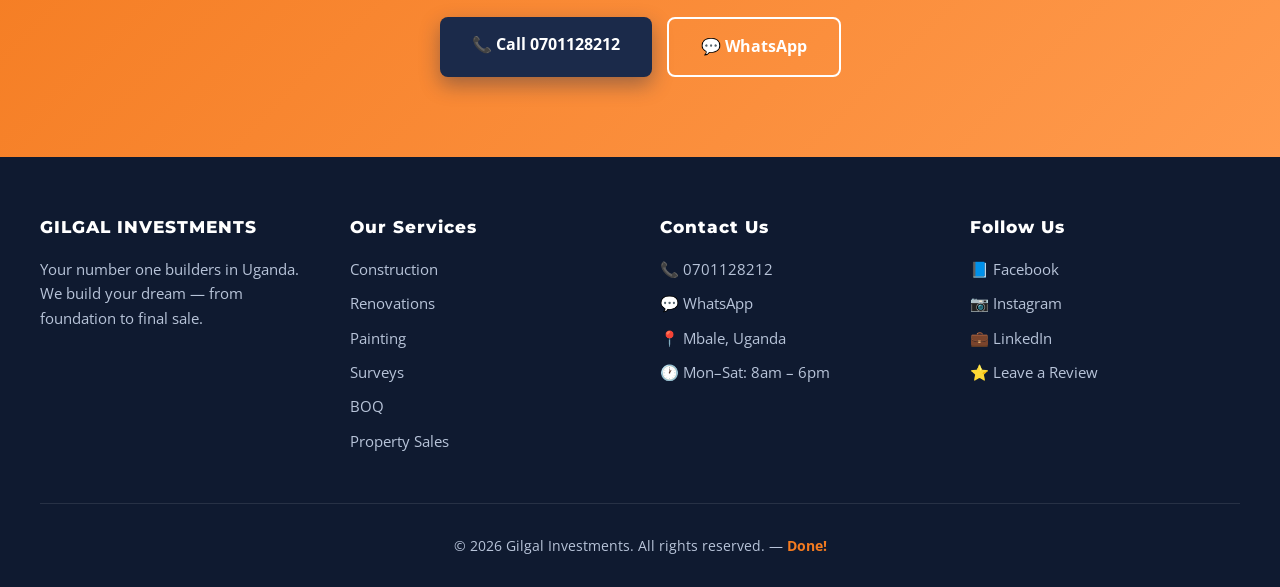
==== commit 63edf83a: "Update location references from Mbale to Uganda" ====
--- a/about.html
+++ b/about.html
@@ -3,16 +3,16 @@
 <head>
 <meta charset="UTF-8">
 <meta name="viewport" content="width=device-width, initial-scale=1.0">
-<title>About Us | Gilgal Investments Mbale — Your Number One Builders</title>
-<meta name="description" content="Learn about Gilgal Investments — your number one builders in Mbale, Uganda. Over 10 years experience in construction, renovation and property.">
-<meta name="keywords" content="about Gilgal Investments, Mbale builders, trusted contractors Uganda">
+<title>About Us | Gilgal Investments  — Your Number One Builders</title>
+<meta name="description" content="Learn about Gilgal Investments — your number one builders in  Uganda. Enough experience in construction, renovation and property.">
+<meta name="keywords" content="about Gilgal Investments,  builders, trusted contractors Uganda">
 <meta name="robots" content="index, follow">
 <meta name="theme-color" content="#1B2A4A">
 <link rel="canonical" href="https://gilgal-investment.vercel.app/about.html">
 
 <meta property="og:type" content="website">
 <meta property="og:title" content="About Us | Gilgal Investments Mbale">
-<meta property="og:description" content="Your number one builders in Mbale — building dreams one project at a time.">
+<meta property="og:description" content="Your number one builders in Uganda — building dreams one project at a time.">
 <meta property="og:url" content="https://gilgal-investment.vercel.app/about.html">
 <meta property="og:site_name" content="Gilgal Investments">
 <meta property="og:locale" content="en_UG">
@@ -78,7 +78,7 @@
   <div class="about-content">
     <div class="about-text">
       <h2>Building Mbale's Future Since Day One</h2>
-      <p>Gilgal Investments started with a simple vision: to become <strong>the number one builders in Mbale</strong> — trusted for quality, honesty and reliability.</p>
+      <p>Gilgal Investments started with a simple vision: to become <strong>the number one builders in Uganda</strong> — trusted for quality, honesty and reliability.</p>
       <p>Today, we handle everything from new construction to renovations, painting, land surveys, BOQ preparation, and property sales. Our team combines skilled craftsmen with experienced project managers — ensuring every job is finished properly and on time.</p>
       <p>Whether you're building your first home, renovating an old one, or selling a property, we treat every project with the same care: <em>Build Your Dream — Done!</em></p>
       <a href="contact.html" class="btn btn-primary" style="margin-top:20px; display:inline-block;">Talk to Us →</a>
@@ -116,7 +116,7 @@
 <section>
   <div class="section-title">
     <h2>Why Clients Trust Us</h2>
-    <p>Six reasons people in Mbale keep calling Gilgal.</p>
+    <p>Six reasons people in Uganda keep calling Gilgal.</p>
   </div>
   <div class="values-grid">
     <div class="value-card"><h3>🏗️ Skilled Team</h3><p>Experienced builders, painters, surveyors and property agents — all under one roof.</p></div>
@@ -152,12 +152,12 @@
 
 <footer>
   <div class="footer-grid">
-    <div><h4>GILGAL INVESTMENTS</h4><p>Your number one builders in Mbale. We build your dream — from foundation to final sale.</p></div>
+    <div><h4>GILGAL INVESTMENTS</h4><p>Your number one builders in Uganda. We build your dream — from foundation to final sale.</p></div>
     <div><h4>Our Services</h4><a href="services.html">Construction</a><a href="services.html">Renovations</a><a href="services.html">Painting</a><a href="services.html">Surveys</a><a href="services.html">BOQ</a><a href="services.html">Property Sales</a></div>
     <div><h4>Contact Us</h4><a href="tel:0701128212">📞 0701128212</a><a href="https://wa.me/256701128212">💬 WhatsApp</a><p>📍 Mbale, Uganda</p><p>🕐 Mon–Sat: 8am – 6pm</p></div>
     <div><h4>Follow Us</h4><a href="#">📘 Facebook</a><a href="#">📷 Instagram</a><a href="#">💼 LinkedIn</a><a href="portfolio.html#reviews">⭐ Leave a Review</a></div>
   </div>
-  <div class="footer-bottom"><p>&copy; 2025 Gilgal Investments. All rights reserved. — <em>Done!</em></p></div>
+  <div class="footer-bottom"><p>&copy; 2026 Gilgal Investments. All rights reserved. — <em>Done!</em></p></div>
 </footer>
 
 <script src="js/script.js"></script>
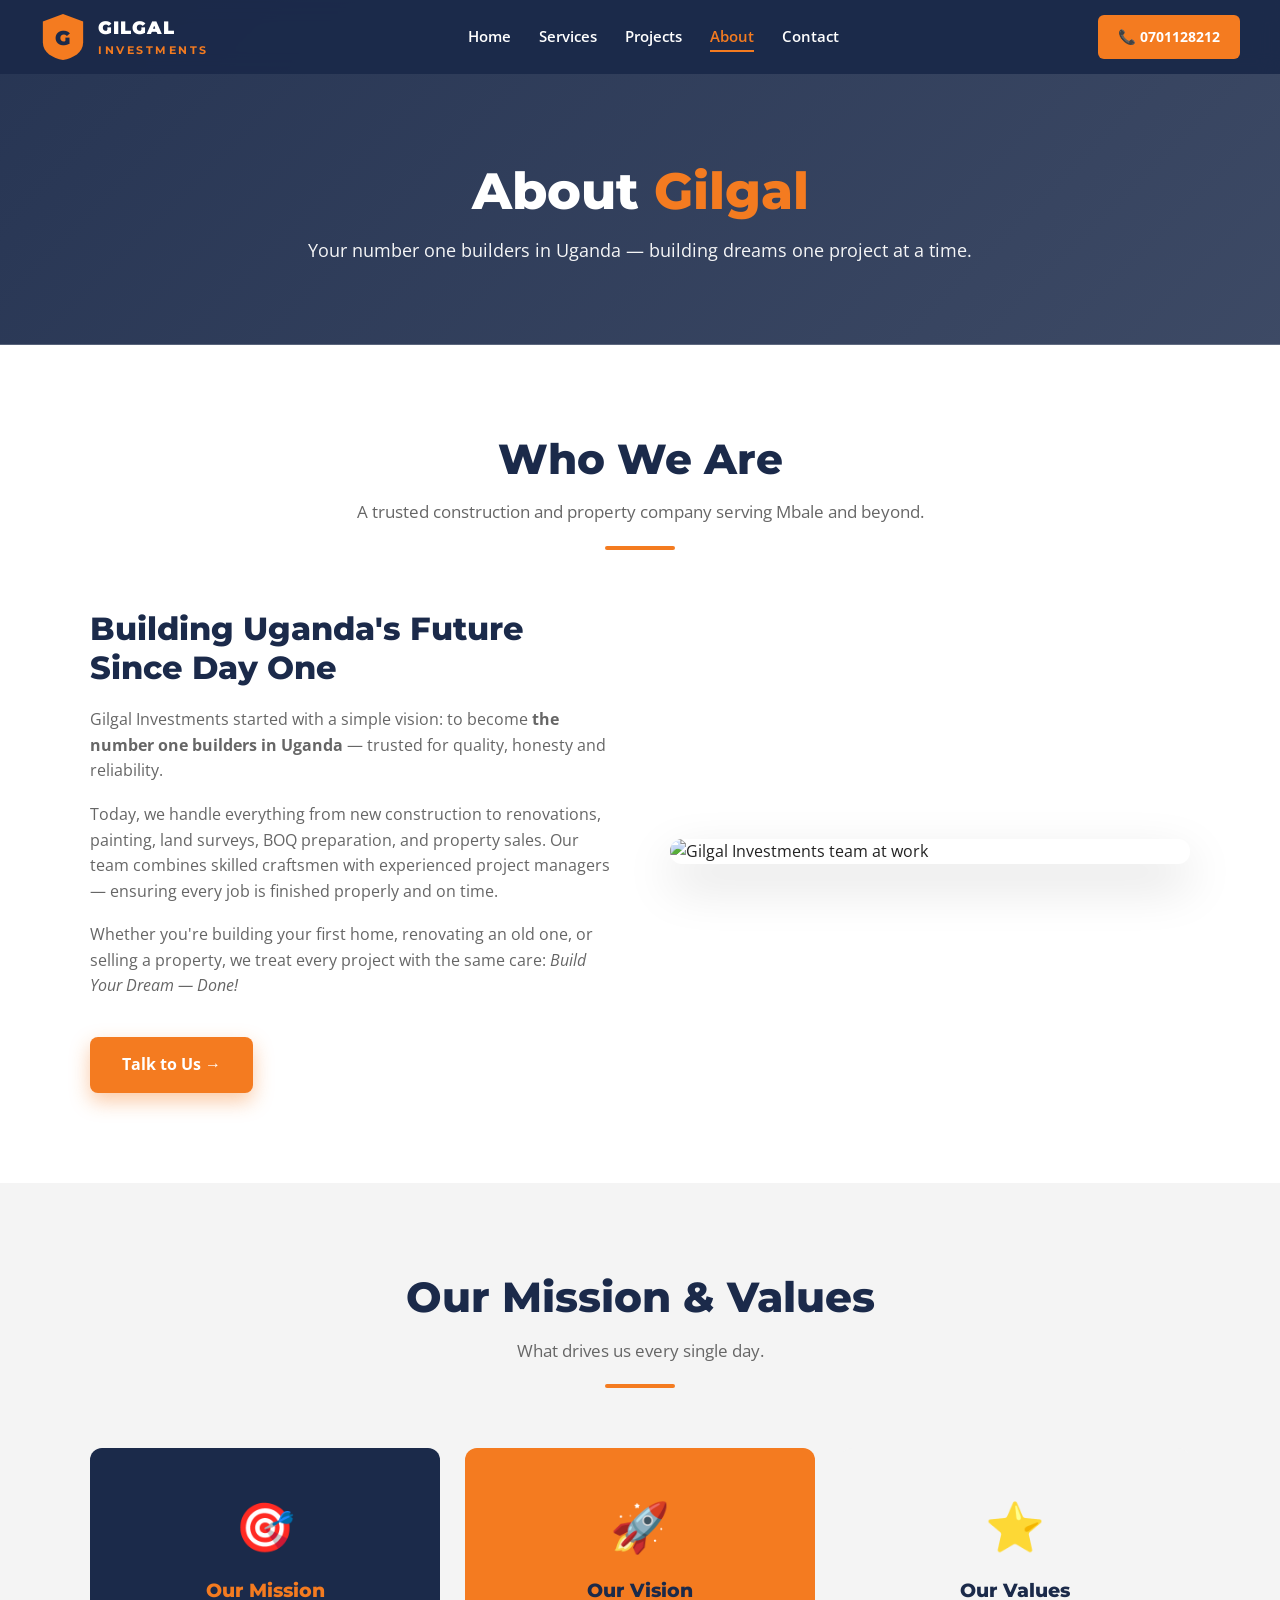
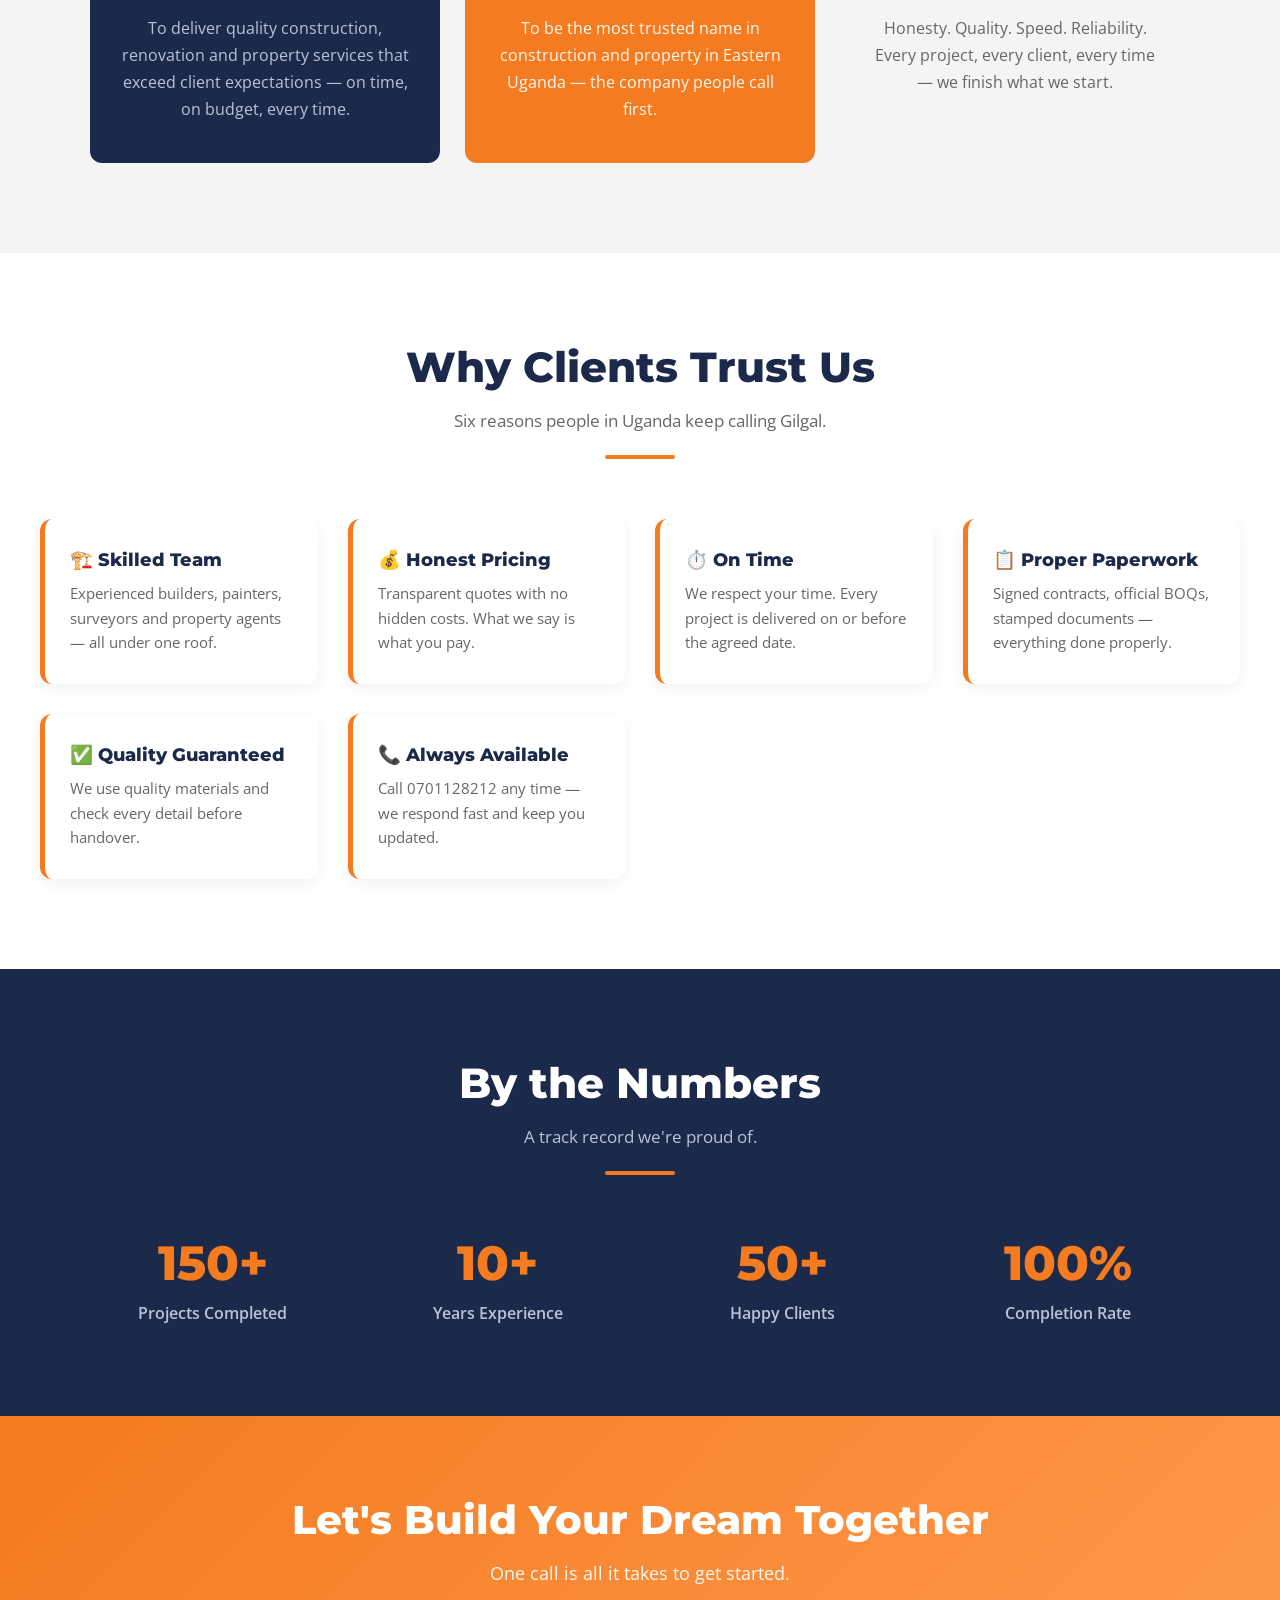
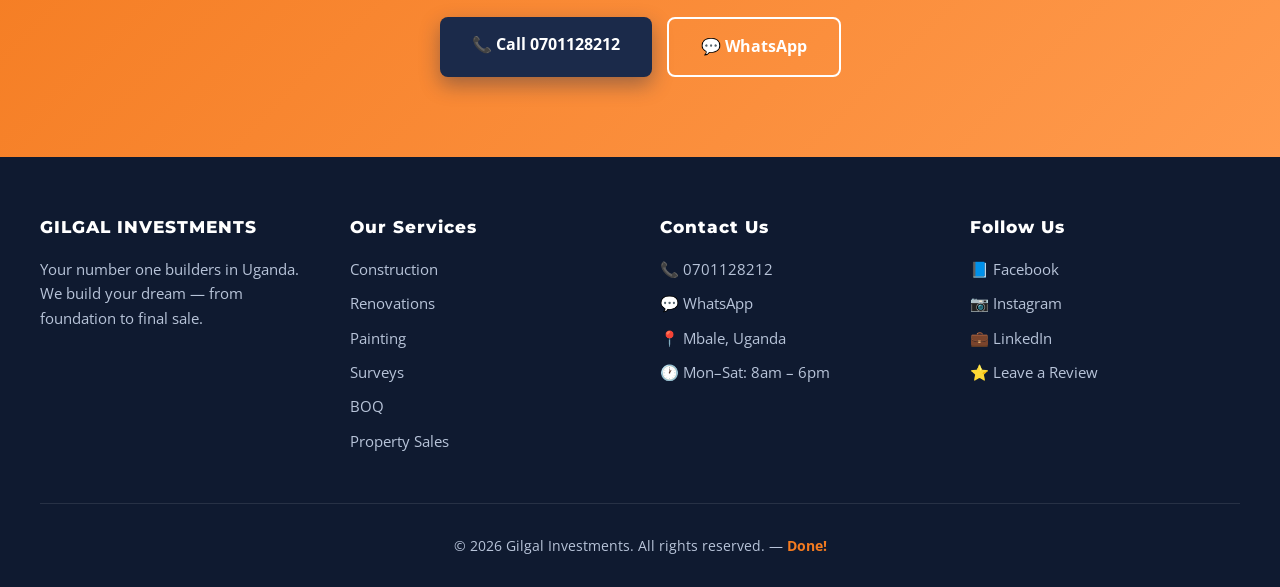
==== commit faa094b3: "Update about.html" ====
--- a/about.html
+++ b/about.html
@@ -19,7 +19,7 @@
 
 <meta name="twitter:card" content="summary_large_image">
 <meta name="twitter:title" content="About Gilgal Investments">
-<meta name="twitter:description" content="Your number one builders in Mbale.">
+<meta name="twitter:description" content="Your number one builders in Uganda.">
 
 <link rel="icon" type="image/svg+xml" href="data:image/svg+xml,<svg xmlns='http://www.w3.org/2000/svg' viewBox='0 0 100 100'><rect width='100' height='100' fill='%231B2A4A' rx='20'/><text x='50' y='72' font-family='Arial Black' font-size='70' font-weight='900' fill='%23F47B20' text-anchor='middle'>G</text></svg>">
 
@@ -67,7 +67,7 @@
 
 <section class="page-banner" style="background: linear-gradient(135deg, rgba(27,42,74,0.95), rgba(27,42,74,0.85)), url('https://images.unsplash.com/photo-1541888946425-d81bb19240f5?w=1600'); background-size: cover; background-position: center;">
   <h1>About <span>Gilgal</span></h1>
-  <p>Your number one builders in Mbale — building dreams one project at a time.</p>
+  <p>Your number one builders in Uganda — building dreams one project at a time.</p>
 </section>
 
 <section>
@@ -77,7 +77,7 @@
   </div>
   <div class="about-content">
     <div class="about-text">
-      <h2>Building Mbale's Future Since Day One</h2>
+      <h2>Building Uganda's Future Since Day One</h2>
       <p>Gilgal Investments started with a simple vision: to become <strong>the number one builders in Uganda</strong> — trusted for quality, honesty and reliability.</p>
       <p>Today, we handle everything from new construction to renovations, painting, land surveys, BOQ preparation, and property sales. Our team combines skilled craftsmen with experienced project managers — ensuring every job is finished properly and on time.</p>
       <p>Whether you're building your first home, renovating an old one, or selling a property, we treat every project with the same care: <em>Build Your Dream — Done!</em></p>
